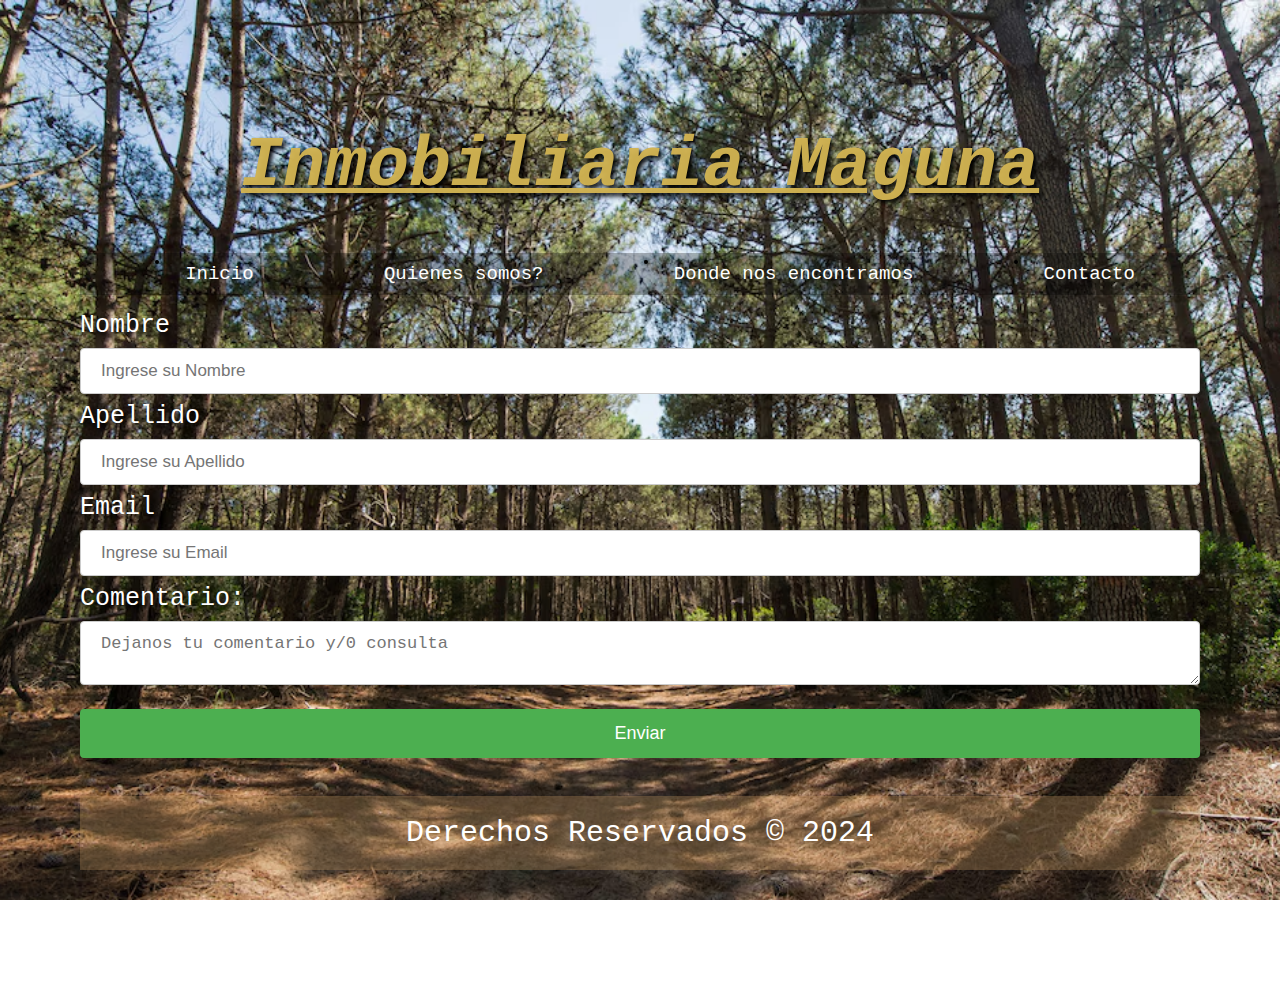
==== contacto.html @ a8b0ce2d "Primer commit html" ====
<!DOCTYPE html>
<html lang="en">

<head>
    <meta charset="UTF-8">
    <meta http-equiv="X-UA-Compatible" content="IE=Edge">
    <meta name="viewport" content="width=device-width, initial-scale=1.0">
    <link rel="shortcut icon" href="/assets/imgs/favicon4.ico" type="image/x-icon">
    <title>Mi primera pagina web</title>
    <link rel="stylesheet" href="/style/contacto.css">
</head>

<body>
    <header>
        <h1 class="titulo">Inmobiliaria Maguna</h1>
        <nav>
            <ul>
                <li><a href="index.html">Inicio</a></li>
                <li><a href="quienesSomos.html">Quienes somos?</a></li>
                <li><a href="ubicacion.html">Donde nos encontramos</a></li>
                <li><a href="contacto.html">Contacto</a></li>
            </ul>
        </nav>
    </header>

    <div>
        <form class="formulario">
            <label for="nombre">Nombre</label>
            <input type="text" id="nombre" name="nombre" placeholder="Ingrese su Nombre" required>
            <label for="apellido">Apellido</label>
            <input type="text" id="apellido" name="apellido" placeholder="Ingrese su Apellido" required>
            <label for="email">Email</label>
            <input type="text" id="email" name="email" placeholder="Ingrese su Email" required>
            <label for="comentario">Comentario:</label>
            <textarea name="comentario" id="comentario" placeholder="Dejanos tu comentario y/0 consulta"></textarea>
            <input type="submit" value="Enviar">
        </form>
    </div>

    <footer>
        <p class="footer">Derechos Reservados &copy; 2024</p>
    </footer>

</body>

</html>
---- style/contacto.css ----
body {
    font-family: "Lucida Console", "Courier New", monospace;
    padding: 80px;
    margin: 0;
    background-image: url(/assets/imgs/bosques2.jpg);
    background-position: center center;
    background-repeat: no-repeat;
    background-size: cover;
    background-attachment: fixed;

}

h1.titulo {
    justify-content: center;
    font-style: oblique;
    text-align: center;
    font-size: 70px;
    color: rgba(209, 179, 82, 0.963);
    text-decoration: underline solid rgb(209, 179, 82, 0.963) 5px;
    text-shadow: 3px 3px 5px black;
}

/* SELECCIONAMOS EL INDICE Y LE DAMOS FORMATO */
ul {
    display: flex;
    background-color: rgba(0, 0, 0, 0.283);
    flex-direction: row;
    justify-content: space-around;
}

/* LE DAMOS ESTILO A CADA PALABRA DEL INDICE */
li a {
    float: left;
    color: white;
    text-align: center;
    padding: 10px 15px;
    text-decoration: none;
    font-size: 19px;
}

input[type=text],
input[type=email],
textarea,
select {
    width: 100%;
    padding: 12px 20px;
    margin: 8px 0;
    display: inline-block;
    border: 1px solid #ccc;
    border-radius: 4px;
    box-sizing: border-box;
    font-size: 17px;
}

input:focus {
    background-color: rgba(16, 132, 16, 0.822);
}

/* BOTON DE ENVIAR */
input[type=submit] {
    width: 100%;
    background-color: #4CAF50;
    color: white;
    padding: 14px 20px;
    margin: 8px 0;
    border: none;
    border-radius: 4px;
    cursor: pointer;
    font-size: 18px;
}

input[type=submit]:hover {
    background-color: #45a049;
}

.footer {
    background-color: rgba(199, 154, 99, 0.311);
    color: #FFF;
    padding: 20px;
    text-align: center;
    clear: both;
    font-size: 30px;
}

form.formulario {
    color: white;
    font-size: 25px;
    text-shadow: 3px 3px 5px black;

}
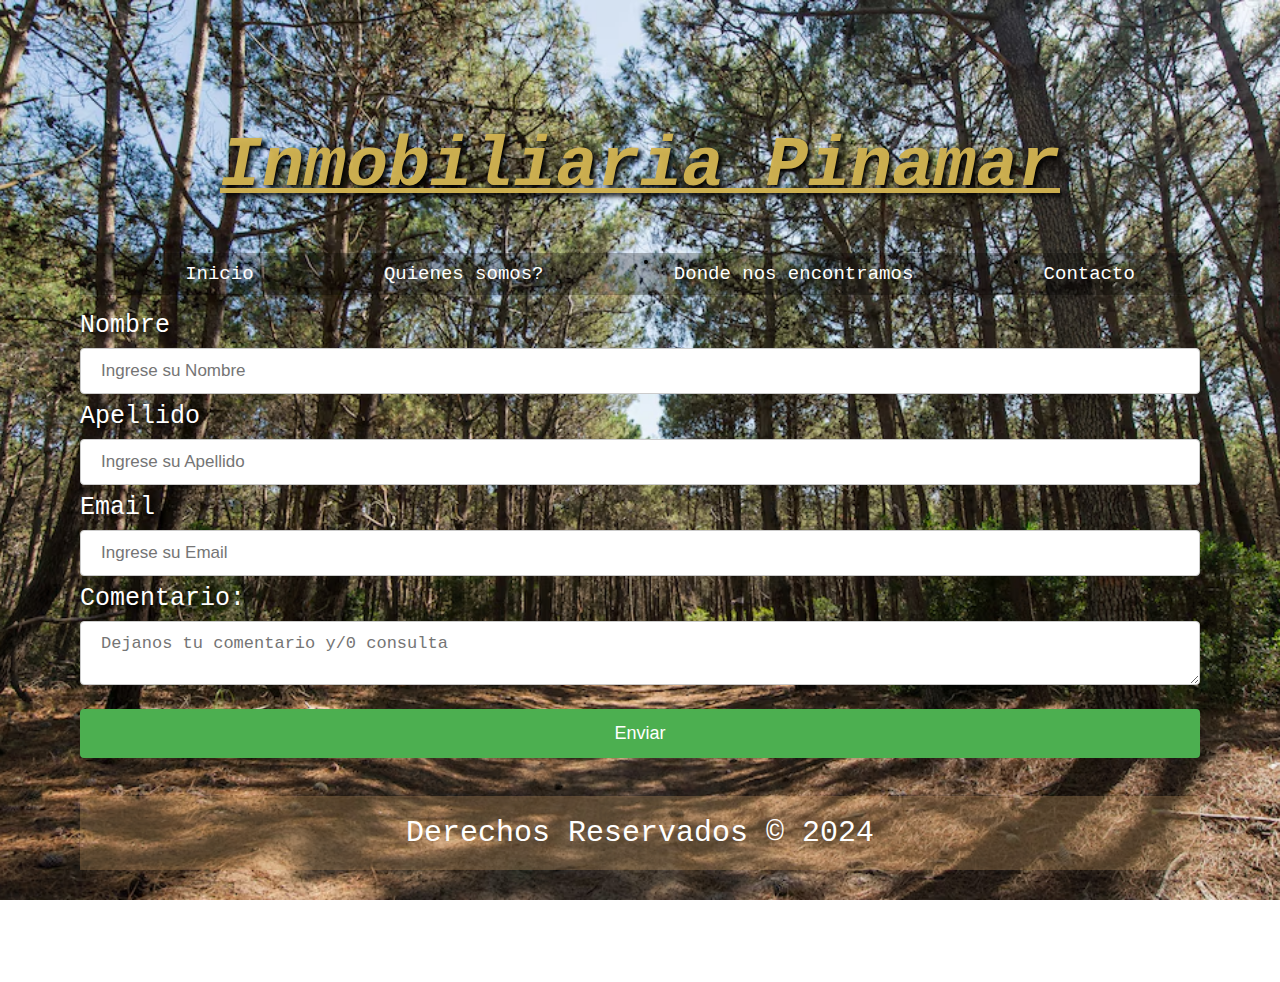
==== commit 412a7e87: "Actualizacion" ====
--- a/contacto.html
+++ b/contacto.html
@@ -12,7 +12,7 @@
 
 <body>
     <header>
-        <h1 class="titulo">Inmobiliaria Maguna</h1>
+        <h1 class="titulo">Inmobiliaria Pinamar</h1>
         <nav>
             <ul>
                 <li><a href="index.html">Inicio</a></li>
